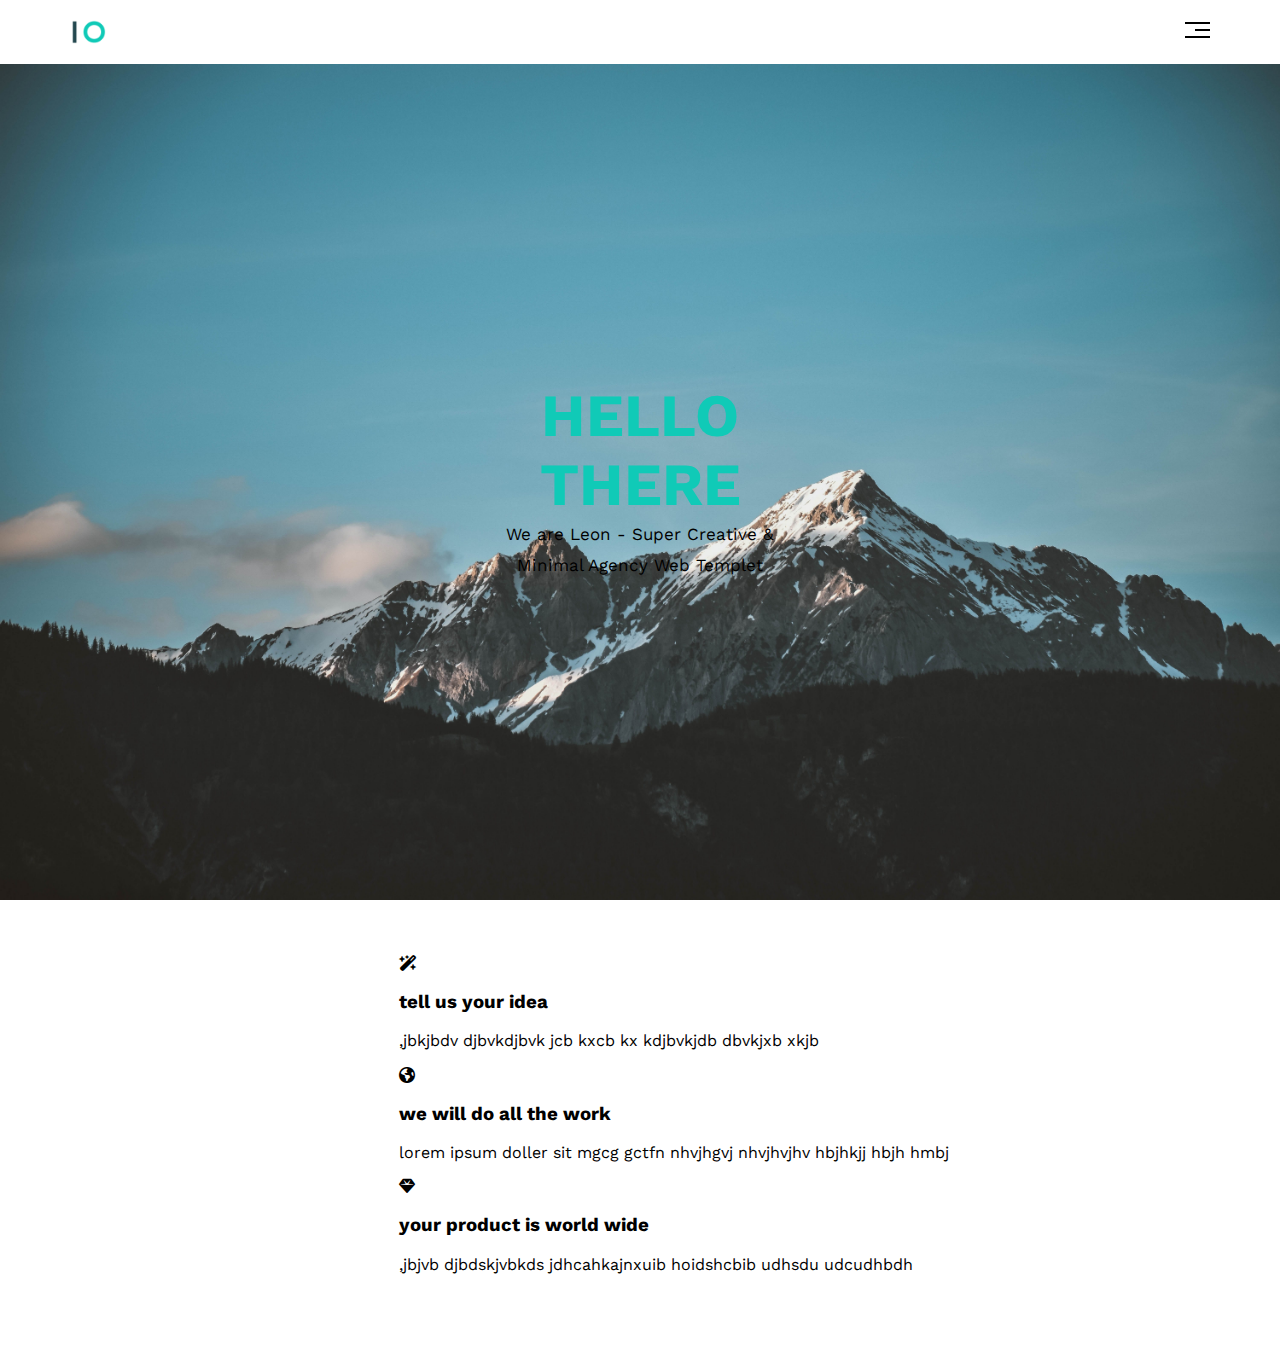
==== index.html @ e3c78efe "my first project" ====
<!DOCTYPE html>
<html lang="en">
<head>
    <meta charset="UTF-8">
    <mtea http-equiv="X-UA-Compatible"content="IE=edge" />
    <meta name="viewport"content="width=device-width,initial-scale=1.0"/>
    <link rel="stylesheet" href="CSS/leon.css" />
    <link rel="stylesheet" href="CSS/normilize.css" />
    <link rel="stylesheet" href="CSS/all.min.css" />
    <link rel="preconnect" href="https://fonts.googleapis.com"/>
    <link href="https://fonts.googleapis.com/css2?family=Work+Sans:ital,wght@0,400;0,500;1,800&display=swap" 
    rel="stylesheet">
   
    <title>maen</title>
</head>
<body>
    <div class="header">
    <div class="container">
    <img class="logo" src="imgaes/logo.png" alt=""/>
    <div class="links">
        <span class="icon">
            <span></span>
            <span></span>
            <span></span>
        </span>
         <ul>
            
            <li><a href="#services">Services</a></li>
            <li><a href="#portfolio">Port</a></li>
            <li><a href="#aAbout">About</a></li>
            <li><a href="#contact">contact</a></li>
        </ul>
    </div>    
    </div>   
    </div> 
       <div class="landing">
       <div class="intro-text">
        <h1>HELLO THERE</h1>
        <p>We are Leon - Super Creative & Minimal Agency Web Templet </p>
    </div>
       </div>
       <dive class="feature">
        <dive class="container">
            <dive class="feat">
                <i class="fa-solid fa-wand-magic-sparkles"></i>            
                <h3>tell us your idea</h3>
        <p>,jbkjbdv djbvkdjbvk jcb kxcb kx kdjbvkjdb dbvkjxb xkjb </p>
            </dive>
        <dive class="feat">
            <i class="fa-solid fa-earth-americas"></i>              
             <h3>we will do all the work</h3>
               <p>lorem ipsum doller sit mgcg gctfn nhvjhgvj nhvjhvjhv hbjhkjj hbjh hmbj</p>
        </dive>
            <dive class="feat">
                <i class="fa-solid fa-gem"></i>                
                <h3>your product is world wide</h3>
                <p>,jbjvb djbdskjvbkds jdhcahkajnxuib hoidshcbib udhsdu udcudhbdh </p>
            </dive>  
        </dive>
       </dive>
</body>
</html>
---- CSS/leon.css ----
*{
   -webkit-box-sizing: border-box;
   -moz-box-sizing: border-box;
   box-sizing: border-box;
  }
  body{
     font-family:"Work Sans",sans-serif;
  }  
  .container{
   padding-left:15px;
   padding-right: 15px;
   margin-left:auto ;
   margin-right: auto;
  }

@media(min-width:768px){
   .container{
      width: 750px;
   }
}
@media(min-width:992px){
   .container{
      width: 970px;
   }
}
@media(min-width:1200px){
   .container{
      width: 1170px;
   }
}
.header{
   padding :20px;
}
.header .container {
   display: flex;
   justify-content: space-between;
   align-items: center;
}
.header .logo {
   width: 60px;
}
.header .links {
   position: relative;
}
.header .links:hover .icon span:nth-child(2){
   width:100%;
}
.header .links .icon {
   width: 25px;
   display: flex;
   flex-wrap: wrap;
   justify-content: flex-end;
    
}
.header .links .icon span{   
   background-color: black;
   margin-bottom:5px;
   height: 2px;
}
.header .links .icon span:first-child{
width: 100%;
}
.header .links .icon span:nth-child(2){
   width: 60%;
   transition: 0.4s;
   }

.header .links .icon span:last-child{ 
 width: 100%;  
}
.header .links ul{
   list-style: none;
   padding:0;
   margin: 0;
   background-color:rgb(190, 196, 201) ;
   position: absolute;
   right: 0;
   min-width: 200px;
   top:30px;
   display:none;
   z-index: 1;
}
.header .links ul::before{
   content:"" ;
   border-width:10px;
   border-style:solid;
   border-color:transparent transparent gainsboro transparent ;
   position: absolute;
   right:1px;
   top:-20px;
}
.header .links:hover ul{

   display:block;
}
.header .links ul li a{
   padding: 15px;
   display:block;
   background-color:gainsboro;
   text-decoration: none;
   transition: 0.3s;
}
.header .links ul li a:hover{
   padding-left:25px ;
   border-bottom: 1px solid darkgrey;
}
.landing {
   background-image: url(../image/landin\ page.jpg);
   background-size: cover;
   height: calc(100vh - 64px);
   margin: 0;

}
.landing .intro-text {
position: absolute;
left: 50%;
top: 50%;
transform: translate(-50%,-50%);
text-align: center;
width: 320px;
max-width: 100%;
}

.landing .intro-text h1{
   margin: 0;
   font-weight: bold;
   font-size: 60px;
   color: #10cab7;
   
   
}
.landing .intro-text p{
margin: 0;
font-size:17px;
line-height: 1.8;
position: absolute;
}
.feature  {
position: absolute;
left: 30%;
bottom: -450px;
padding-top:60px ;
padding-bottom: 60px;
}
.feature .container{
   display: grid;
   grid-template-columns :repeat (3,1fr)  ;
}
---- CSS/normilize.css ----
/*! normalize.css v8.0.1 | MIT License | github.com/necolas/normalize.css */

/* Document
   ========================================================================== */

/**
 * 1. Correct the line height in all browsers.
 * 2. Prevent adjustments of font size after orientation changes in iOS.
 */

 html {
    line-height: 1.15; /* 1 */
    -webkit-text-size-adjust: 100%; /* 2 */
  }
  
  /* Sections
     ========================================================================== */
  
  /**
   * Remove the margin in all browsers.
   */
  
  body {
    margin: 0;
  }
  
  /**
   * Render the `main` element consistently in IE.
   */
  
  main {
    display: block;
  }
  
  /**
   * Correct the font size and margin on `h1` elements within `section` and
   * `article` contexts in Chrome, Firefox, and Safari.
   */
  
  h1 {
    font-size: 2em;
    margin: 0.67em 0;
  }
  
  /* Grouping content
     ========================================================================== */
  
  /**
   * 1. Add the correct box sizing in Firefox.
   * 2. Show the overflow in Edge and IE.
   */
  
  hr {
    box-sizing: content-box; /* 1 */
    height: 0; /* 1 */
    overflow: visible; /* 2 */
  }
  
  /**
   * 1. Correct the inheritance and scaling of font size in all browsers.
   * 2. Correct the odd `em` font sizing in all browsers.
   */
  
  pre {
    font-family: monospace, monospace; /* 1 */
    font-size: 1em; /* 2 */
  }
  
  /* Text-level semantics
     ========================================================================== */
  
  /**
   * Remove the gray background on active links in IE 10.
   */
  
  a {
    background-color: transparent;
  }
  
  /**
   * 1. Remove the bottom border in Chrome 57-
   * 2. Add the correct text decoration in Chrome, Edge, IE, Opera, and Safari.
   */
  
  abbr[title] {
    border-bottom: none; /* 1 */
    text-decoration: underline; /* 2 */
    text-decoration: underline dotted; /* 2 */
  }
  
  /**
   * Add the correct font weight in Chrome, Edge, and Safari.
   */
  
  b,
  strong {
    font-weight: bolder;
  }
  
  /**
   * 1. Correct the inheritance and scaling of font size in all browsers.
   * 2. Correct the odd `em` font sizing in all browsers.
   */
  
  code,
  kbd,
  samp {
    font-family: monospace, monospace; /* 1 */
    font-size: 1em; /* 2 */
  }
  
  /**
   * Add the correct font size in all browsers.
   */
  
  small {
    font-size: 80%;
  }
  
  /**
   * Prevent `sub` and `sup` elements from affecting the line height in
   * all browsers.
   */
  
  sub,
  sup {
    font-size: 75%;
    line-height: 0;
    position: relative;
    vertical-align: baseline;
  }
  
  sub {
    bottom: -0.25em;
  }
  
  sup {
    top: -0.5em;
  }
  
  /* Embedded content
     ========================================================================== */
  
  /**
   * Remove the border on images inside links in IE 10.
   */
  
  img {
    border-style: none;
  }
  
  /* Forms
     ========================================================================== */
  
  /**
   * 1. Change the font styles in all browsers.
   * 2. Remove the margin in Firefox and Safari.
   */
  
  button,
  input,
  optgroup,
  select,
  textarea {
    font-family: inherit; /* 1 */
    font-size: 100%; /* 1 */
    line-height: 1.15; /* 1 */
    margin: 0; /* 2 */
  }
  
  /**
   * Show the overflow in IE.
   * 1. Show the overflow in Edge.
   */
  
  button,
  input { /* 1 */
    overflow: visible;
  }
  
  /**
   * Remove the inheritance of text transform in Edge, Firefox, and IE.
   * 1. Remove the inheritance of text transform in Firefox.
   */
  
  button,
  select { /* 1 */
    text-transform: none;
  }
  
  /**
   * Correct the inability to style clickable types in iOS and Safari.
   */
  
  button,
  [type="button"],
  [type="reset"],
  [type="submit"] {
    -webkit-appearance: button;
  }
  
  /**
   * Remove the inner border and padding in Firefox.
   */
  
  button::-moz-focus-inner,
  [type="button"]::-moz-focus-inner,
  [type="reset"]::-moz-focus-inner,
  [type="submit"]::-moz-focus-inner {
    border-style: none;
    padding: 0;
  }
  
  /**
   * Restore the focus styles unset by the previous rule.
   */
  
  button:-moz-focusring,
  [type="button"]:-moz-focusring,
  [type="reset"]:-moz-focusring,
  [type="submit"]:-moz-focusring {
    outline: 1px dotted ButtonText;
  }
  
  /**
   * Correct the padding in Firefox.
   */
  
  fieldset {
    padding: 0.35em 0.75em 0.625em;
  }
  
  /**
   * 1. Correct the text wrapping in Edge and IE.
   * 2. Correct the color inheritance from `fieldset` elements in IE.
   * 3. Remove the padding so developers are not caught out when they zero out
   *    `fieldset` elements in all browsers.
   */
  
  legend {
    box-sizing: border-box; /* 1 */
    color: inherit; /* 2 */
    display: table; /* 1 */
    max-width: 100%; /* 1 */
    padding: 0; /* 3 */
    white-space: normal; /* 1 */
  }
  
  /**
   * Add the correct vertical alignment in Chrome, Firefox, and Opera.
   */
  
  progress {
    vertical-align: baseline;
  }
  
  /**
   * Remove the default vertical scrollbar in IE 10+.
   */
  
  textarea {
    overflow: auto;
  }
  
  /**
   * 1. Add the correct box sizing in IE 10.
   * 2. Remove the padding in IE 10.
   */
  
  [type="checkbox"],
  [type="radio"] {
    box-sizing: border-box; /* 1 */
    padding: 0; /* 2 */
  }
  
  /**
   * Correct the cursor style of increment and decrement buttons in Chrome.
   */
  
  [type="number"]::-webkit-inner-spin-button,
  [type="number"]::-webkit-outer-spin-button {
    height: auto;
  }
  
  /**
   * 1. Correct the odd appearance in Chrome and Safari.
   * 2. Correct the outline style in Safari.
   */
  
  [type="search"] {
    -webkit-appearance: textfield; /* 1 */
    outline-offset: -2px; /* 2 */
  }
  
  /**
   * Remove the inner padding in Chrome and Safari on macOS.
   */
  
  [type="search"]::-webkit-search-decoration {
    -webkit-appearance: none;
  }
  
  /**
   * 1. Correct the inability to style clickable types in iOS and Safari.
   * 2. Change font properties to `inherit` in Safari.
   */
  
  ::-webkit-file-upload-button {
    -webkit-appearance: button; /* 1 */
    font: inherit; /* 2 */
  }
  
  /* Interactive
     ========================================================================== */
  
  /*
   * Add the correct display in Edge, IE 10+, and Firefox.
   */
  
  details {
    display: block;
  }
  
  /*
   * Add the correct display in all browsers.
   */
  
  summary {
    display: list-item;
  }
  
  /* Misc
     ========================================================================== */
  
  /**
   * Add the correct display in IE 10+.
   */
  
  template {
    display: none;
  }
  
  /**
   * Add the correct display in IE 10.
   */
  
  [hidden] {
    display: none;
  }
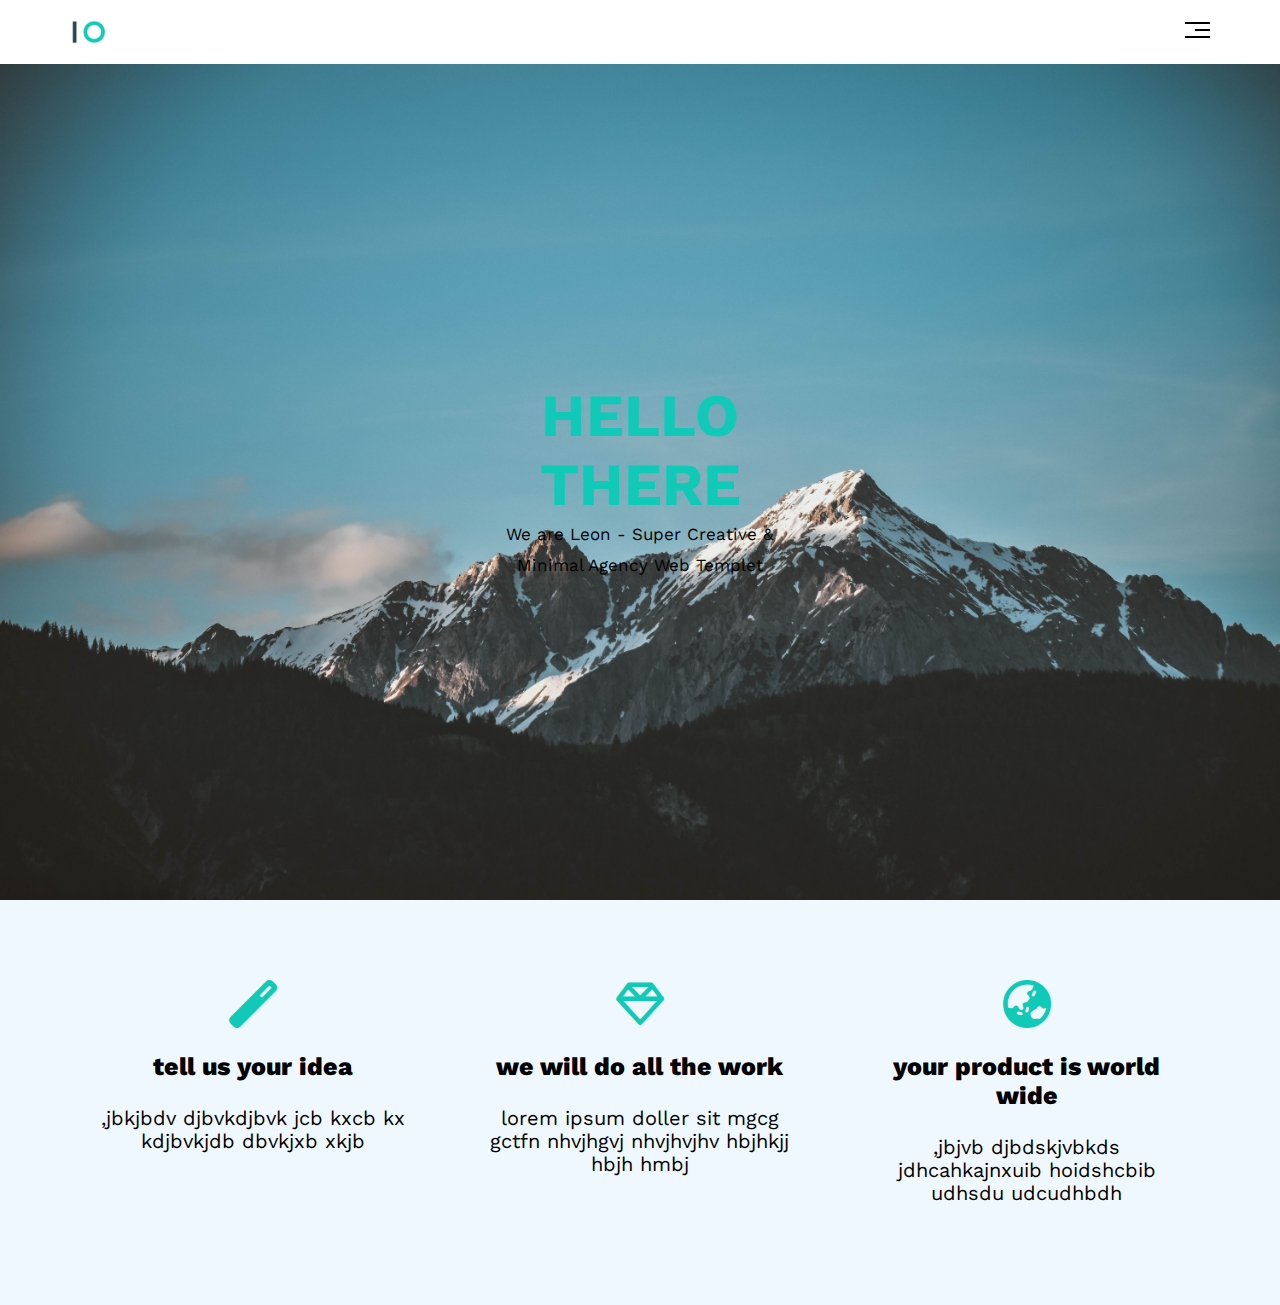
==== commit 09536d0e: "add feture" ====
--- a/index.html
+++ b/index.html
@@ -39,24 +39,24 @@
         <p>We are Leon - Super Creative & Minimal Agency Web Templet </p>
     </div>
        </div>
-       <dive class="feature">
-        <dive class="container">
-            <dive class="feat">
-                <i class="fa-solid fa-wand-magic-sparkles"></i>            
+       <div class="feature">
+        <div class="container">
+            <div class="feat">
+                <i class="fas fa-magic fa-3x"></i>            
                 <h3>tell us your idea</h3>
         <p>,jbkjbdv djbvkdjbvk jcb kxcb kx kdjbvkjdb dbvkjxb xkjb </p>
-            </dive>
-        <dive class="feat">
-            <i class="fa-solid fa-earth-americas"></i>              
+            </div>
+        <div class="feat">
+            <i class="far fa-gem fa-3x"></i>              
              <h3>we will do all the work</h3>
                <p>lorem ipsum doller sit mgcg gctfn nhvjhgvj nhvjhvjhv hbjhkjj hbjh hmbj</p>
-        </dive>
-            <dive class="feat">
-                <i class="fa-solid fa-gem"></i>                
+        </div>
+            <div class="feat">
+                <i class="fas fa-globe-asia fa-3x"></i>                
                 <h3>your product is world wide</h3>
                 <p>,jbjvb djbdskjvbkds jdhcahkajnxuib hoidshcbib udhsdu udcudhbdh </p>
-            </dive>  
-        </dive>
-       </dive>
+            </div>  
+        </div>
+       </div>
 </body>
 </html>--- a/CSS/leon.css
+++ b/CSS/leon.css
@@ -128,7 +128,6 @@
    font-size: 60px;
    color: #10cab7;
    
-   
 }
 .landing .intro-text p{
 margin: 0;
@@ -137,13 +136,34 @@
 position: absolute;
 }
 .feature  {
-position: absolute;
-left: 30%;
-bottom: -450px;
-padding-top:60px ;
-padding-bottom: 60px;
+background-color: aliceblue;
+padding-bottom:60px ;
+padding-top: 60px;
+
+
 }
 .feature .container{
    display: grid;
-   grid-template-columns :repeat (3,1fr)  ;
+   grid-template-columns : repeat(auto-fill , minmax(350px,1fr)) ;
+   grid-gap: 20px;
+   
+
+}
+
+.feature .feat {
+   padding: 20px;
+   text-align: center;
+}
+
+.feature .feat i {
+   color: #10cab7;
+
+}
+.feature .feat h3 {
+  font-weight: 800;
+  font-size: 25px;
+
+}
+.feature .feat p {
+   font-size: 20px;
 }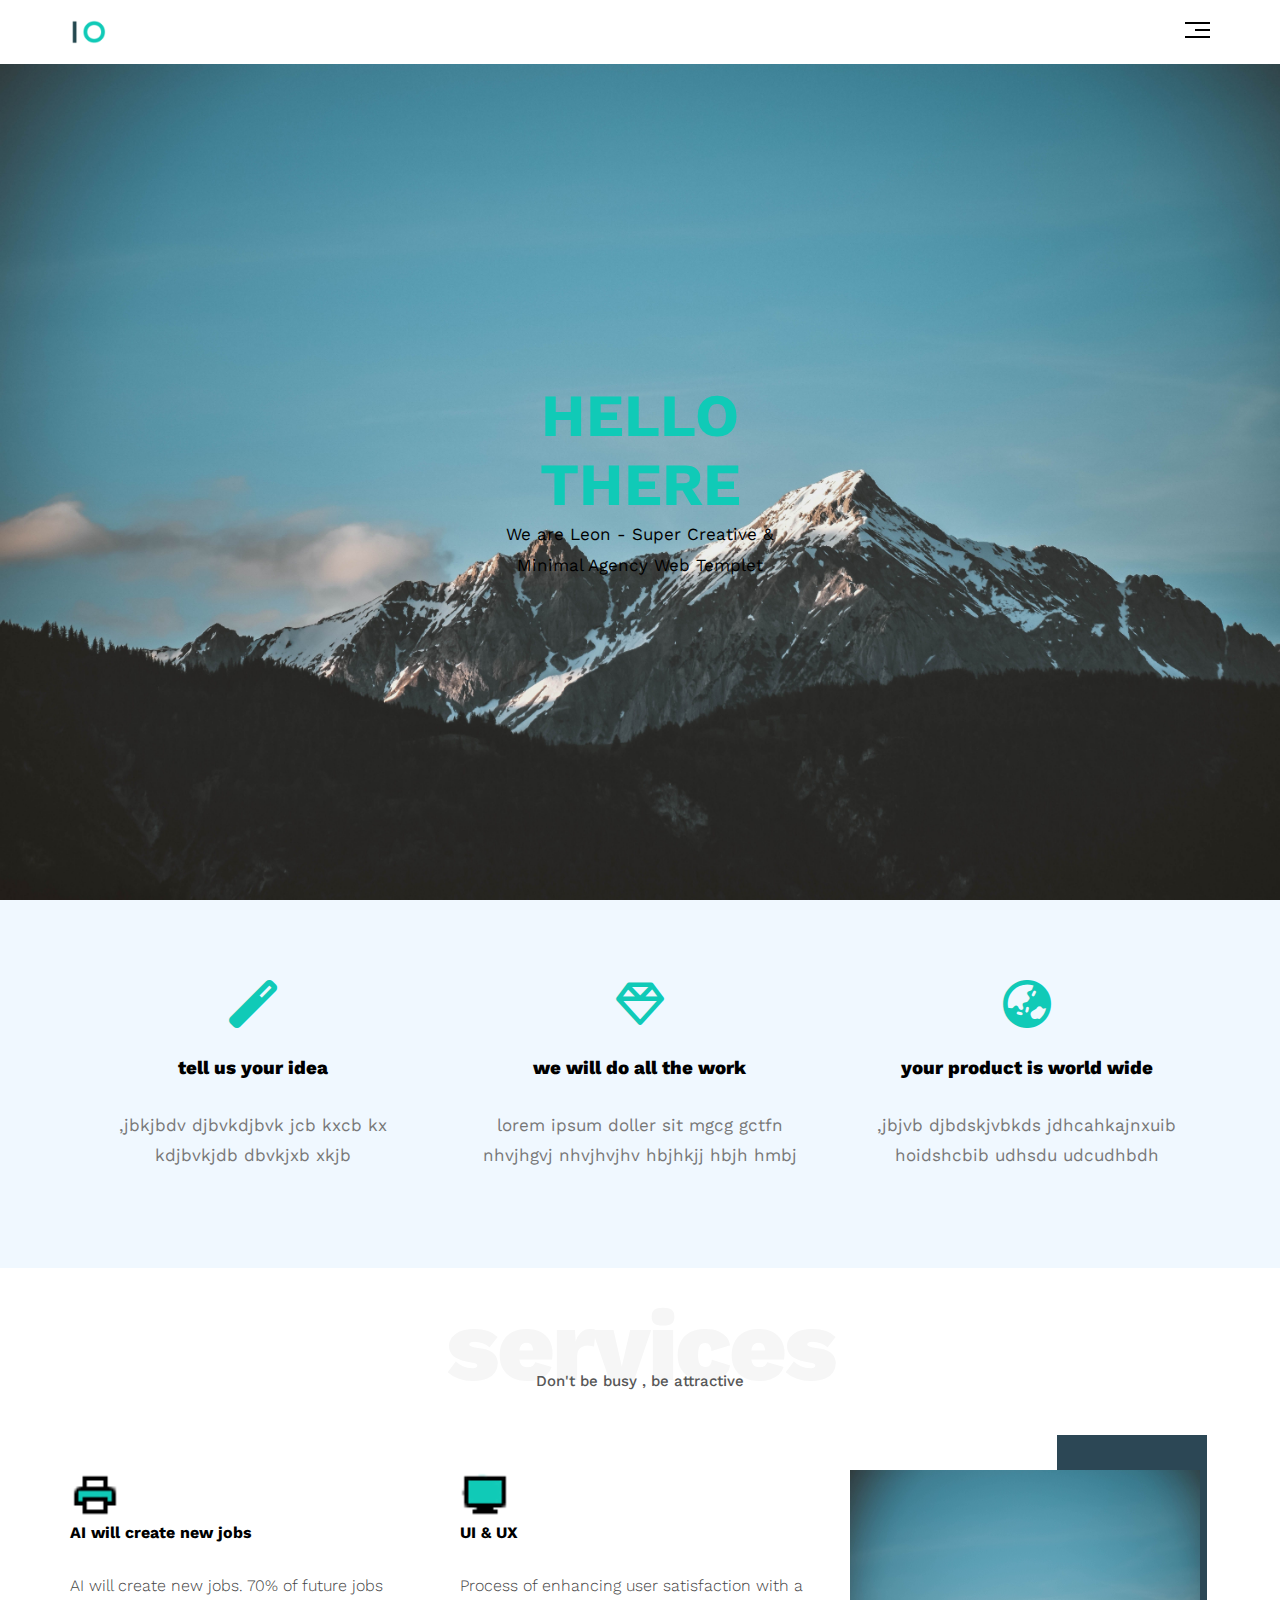
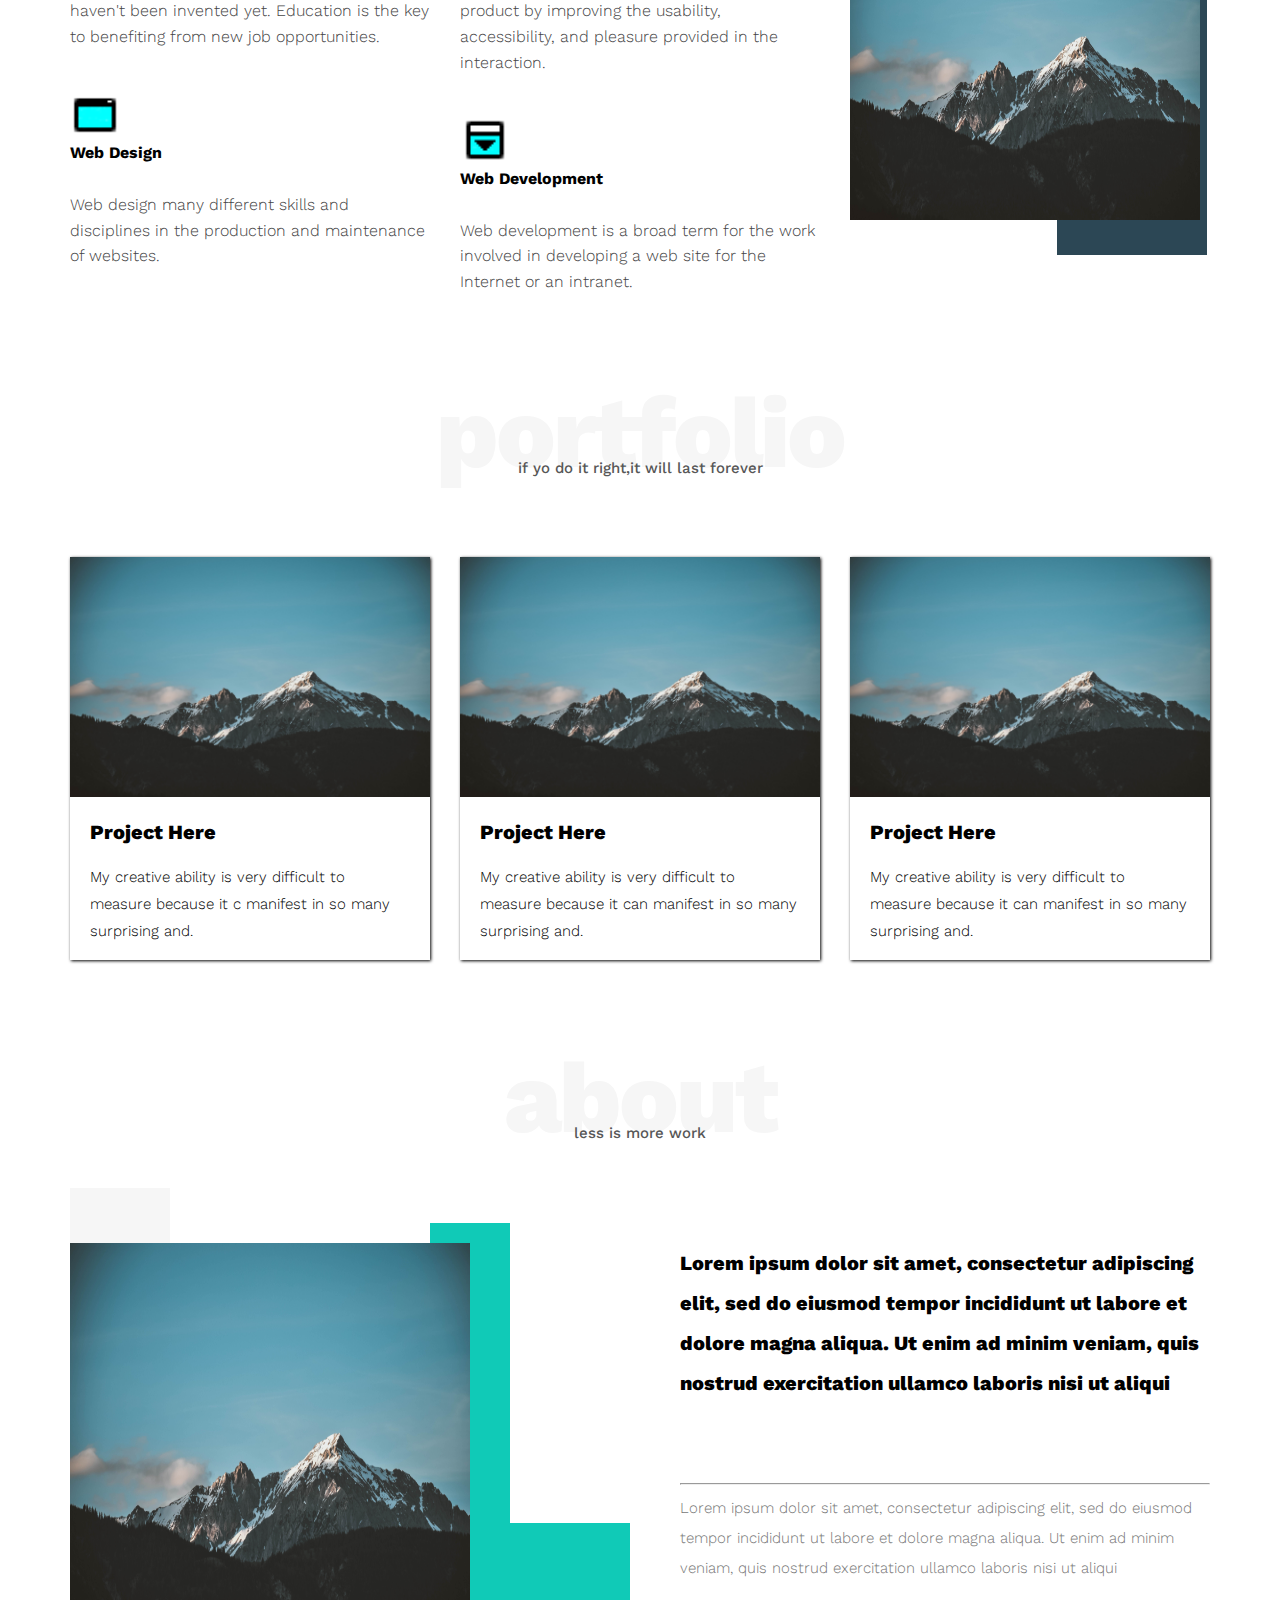
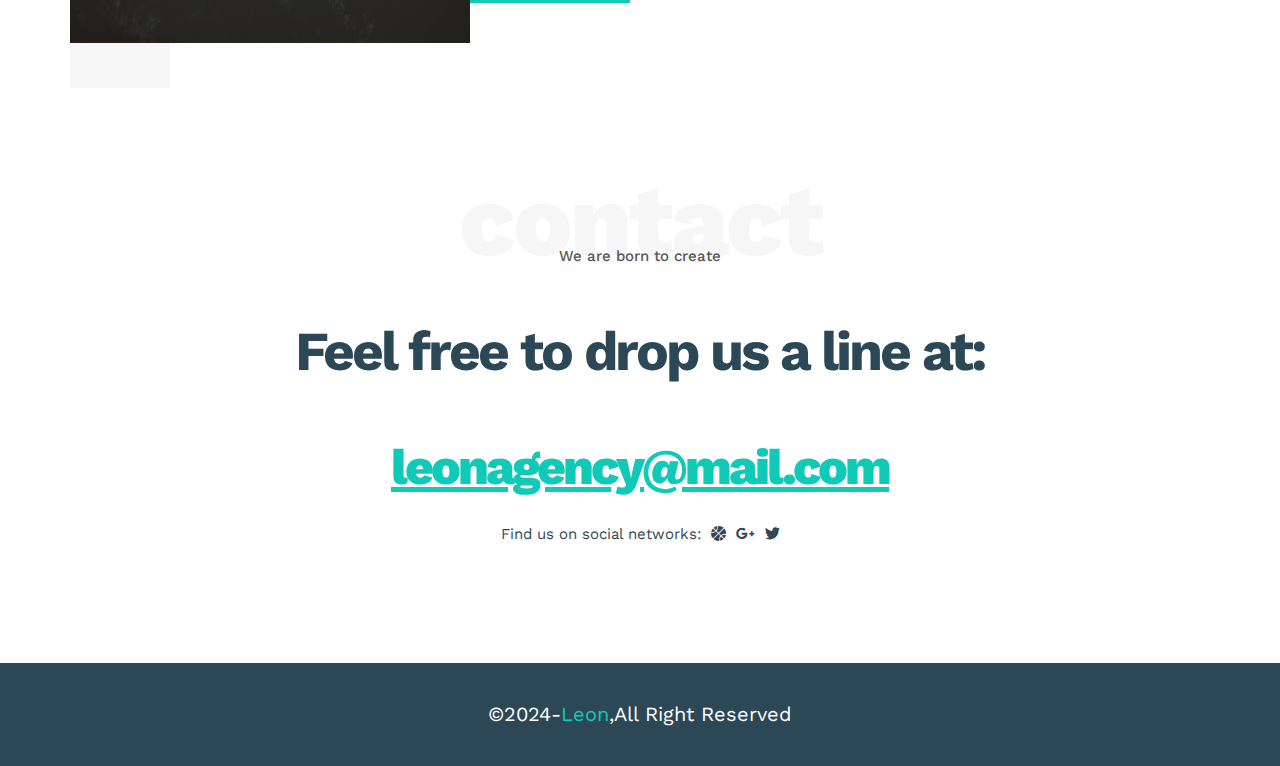
==== commit bc96f68c: "final project" ====
--- a/index.html
+++ b/index.html
@@ -10,6 +10,8 @@
     <link rel="preconnect" href="https://fonts.googleapis.com"/>
     <link href="https://fonts.googleapis.com/css2?family=Work+Sans:ital,wght@0,400;0,500;1,800&display=swap" 
     rel="stylesheet">
+    <link rel="stylesheet" href="https://fonts.googleapis.com/css2?family=Work+Sans:ital,wght@0,400;0,500;1,800&display=swap">
+
    
     <title>maen</title>
 </head>
@@ -58,5 +60,151 @@
             </div>  
         </div>
        </div>
+
+
+        <div class="services">
+            <div class ="container">
+                  <h2 class="spaical-heading">services</h2>
+                  <p>Don't be busy , be attractive</p>
+                <div class="spaical-content">
+                    <div class="col">
+                <div class="srv">
+                    <image class="logo" src="image/print.png"></image>
+                    <div class="text">
+                    <h4>  AI will create new jobs</h4>
+                    <p>AI will create new jobs.
+                        70% of future jobs haven't been invented yet.
+                        Education is the key to benefiting from new job opportunities.</p>
+                   </div>
+                </div>
+                <div class="srv">
+                    <image class="logo" src="image/web.png"></image>
+                    <div class="text">
+                    <h4>  Web Design</h4>
+                    <p>Web design many different skills and disciplines 
+                        in the production and maintenance of websites.</p>
+                  </div>
+                </div>
+              </div>
+                
+              <div class="col">
+                <div class="srv">
+                    <image class="logo" src="image/mintor.png"></image>
+                    <div class="text">
+                    <h4> UI & UX </h4>
+                    <p>Process of enhancing user satisfaction with a product by improving the usability, accessibility, and pleasure provided in the interaction.</p>
+                    </div>
+                </div>
+                <div class="srv">
+                    <image class="logo" src="image/top.png"></image>
+                    <div class="text">
+                    <h4> Web Development </h4>
+                    <p>Web development is a broad term for the work involved in developing a web site for the Internet or an intranet.</p>
+                    </div>
+                </div>
+                </div>
+                <div class="image">
+            <div class="col">
+                <img src="image/landin page.jpg" url=""></img>
+            </div>
+
+                  </div>
+               </div>
+            </div>
+        </div>
+    </div>
+    
+    <div class="portfolio">
+        <div class="container">
+            <div class="spaical-heading">portfolio</div>
+                <p>if yo do it right,it will last forever</p>
+            
+            <div class="spaical-content">
+
+                <div class="port">  
+                    <div class="imag">
+                    <img src="image/landin page.jpg" > 
+                    <div class="text">
+                    <h3>Project Here</h3>
+                    <p>My creative ability is very difficult to measure because it c manifest in so many surprising and.</p>
+                    </div>
+                </div>
+                  </div>
+                <div class="port">  
+                    <div class="imag">
+                    <img src="image/landin page.jpg" >
+                    <div class="text">
+                    <h3>Project Here</h3>
+                    <p>My creative ability is very difficult to measure because it can manifest in so many surprising and.</p>
+                    </div>
+                </div>
+                  </div>
+
+                <div class="port">  
+                  <div class="imag">
+                  <img src="image/landin page.jpg" >
+                  <div class="text">
+                  <h3>Project Here</h3>
+                  <p>My creative ability is very difficult to measure because it can manifest in so many surprising and.</p>
+                  </div>
+                </div>
+                </div>
+            </div>
+        </div>
+    </div>
+    <div class="about">
+       <div class="container">
+        <div class="spaical-heading">about</div>
+        <p>less is more work</p>
+          <div class="spaical-content">
+                <div class="abt">
+                   <div class="imag">
+                    <img src="image/landin page.jpg">
+                   </div>
+                </div>
+                <div class="abt">
+                <div class="text">
+                    <p1>Lorem ipsum dolor sit amet, consectetur adipiscing elit, 
+                        sed do eiusmod tempor incididunt ut labore et dolore 
+                        magna aliqua. Ut enim ad minim veniam, quis nostrud 
+                        exercitation ullamco laboris nisi ut aliqui</p1>
+                        <hr>
+                    <p2>Lorem ipsum dolor sit amet, consectetur adipiscing elit, 
+                        sed do eiusmod tempor incididunt ut labore et dolore 
+                        magna aliqua. Ut enim ad minim veniam, quis nostrud 
+                        exercitation ullamco laboris nisi ut aliqui</p2>
+                    </div>
+                </div>
+            </div>
+        </div>
+    </div>       
+
+    <div class="contact">
+        <div class="spaical-heading">contact</div>
+        <p>We are born to create</p>
+        <div class="container">
+            <div class="cont">
+        
+            <p class="lable">Feel free to drop us a line at:</p>
+            
+            <a href="mailto:leonagency@mail.com?supject=contact">leonagency@mail.com</a>
+            <div class="social">
+                Find us on social networks:
+        
+                 <i class="fa-solid fa-basketball"></i>
+                <i class="fa-brands fa-google-plus-g"></i>
+                <i class="fa-brands fa-twitter"></i>
+               </div>
+            </div>
+        </div>
+    </div>
+   <div class="footer">&copy;2024-<span>Leon</span>,All Right Reserved</div>
+
+
+
+
+
+
+
 </body>
 </html>--- a/CSS/leon.css
+++ b/CSS/leon.css
@@ -29,6 +29,32 @@
       width: 1170px;
    }
 }
+   .spaical-heading {
+      color: #f6f6f6;
+      font-size: 100px;
+      text-align: center;
+      font-weight: 800;
+      letter-spacing: -3px;
+      margin: 0;
+      
+   }
+   .spaical-heading + p{
+      color: #575757;
+      font-weight: 500;
+      text-align: center;
+      font-size: 15px;
+      margin: -30px 0 0;
+
+   }
+   @media (max-width:767px){
+      .spaical-heading{
+       font-size: 60px;
+      }
+      .spaical-heading + p{
+       font-size: 10px;
+       margin: -18px 0 0;
+      }
+   }
 .header{
    padding :20px;
 }
@@ -153,6 +179,7 @@
 .feature .feat {
    padding: 20px;
    text-align: center;
+   margin: 0;
 }
 
 .feature .feat i {
@@ -161,9 +188,249 @@
 }
 .feature .feat h3 {
   font-weight: 800;
-  font-size: 25px;
+  margin : 30px 0;
 
 }
 .feature .feat p {
-   font-size: 20px;
-}+   line-height: 1.8;
+   color: #777;
+   font-size: 17px;
+}
+.services {
+padding-top: 20px;   
+padding-bottom: 20px;
+}
+.services .container .spaical-content  {
+   display: grid;
+   grid-template-columns : repeat(auto-fill , minmax(350px,1fr)) ;
+   grid-gap:30px;
+   margin-top: 80px; 
+}
+.services .spaical-content .srv{
+margin-bottom: 40px;
+}
+.services .logo {
+   width: 50px;
+   height: 50px;
+} 
+
+   @media (max-width:767px){
+      .services .spaical-content .srv{
+         text-align: center;
+         flex-direction: column;
+      }
+   }
+      .services .srv .text {
+         flex: 1;
+      }
+      
+      .services .srv .text h4 {
+      margin: 0 0 30px;
+      
+      }
+      
+      .services .srv .text p{
+      color: #444;
+      font-weight: 300;
+      line-height: 1.6 ;
+      }
+      .services .spaical-content .image{
+         text-align: center;
+         position: relative;
+         z-index: 1;
+      }
+      .services .spaical-content .image::before{
+         content: "";
+         background-color: #2c4755;
+         width: 150px;
+         height: 420px;
+         position: absolute;
+         bottom: 80px;
+         right:3px;
+         z-index: -1;
+      }
+      .services .spaical-content .image img{
+         width: 350px;
+         height: 350px;
+         position: absolute;
+         left: 0;
+      }
+      @media (max-width:1199px){
+         .image{
+            display: none;
+         }
+
+      }
+      .portfolio{
+         padding-top:20px ;
+         padding-bottom:20px ;
+      }
+      .portfolio .container .spaical-content {
+         display: grid;
+         grid-template-columns : repeat(auto-fill , minmax(350px,1fr)) ;
+         grid-gap:30px;
+         margin-top: 80px;
+         justify-content: center;
+
+      }
+      .portfolio .container .spaical-content .port {
+      background-color: white;
+      }
+
+      .portfolio .imag img{
+        max-width: 100%;
+      }
+      .portfolio .port {
+         box-shadow: 1px 1px 3px black;
+         box-sizing: 0 0 10px;
+      }
+      .portfolio .text {
+         text-align: left;
+         padding-left: 20px;
+         padding-right: 20px;
+         margin: 0;
+      }
+      .portfolio .text h3{
+      font-size: 20px;
+      font-weight: 800;   
+      }
+      .portfolio .text p {
+         font-size: 15px;
+         font-weight: 300;
+         line-height: 1.8;   
+         }
+      .about{
+         padding-top: 60px;
+         padding-bottom: 60px
+      }
+      .about .container .spaical-content{
+         display: grid;
+         grid-template-columns : repeat(auto-fill , minmax(350px,1fr)) ;
+         grid-gap:80px;
+         margin-top: 100px;
+
+
+      }
+      @media(max-width:991px){
+         .about .container .spaical-content{
+            flex-direction: row;
+            text-align: center;
+         }
+      }
+      .about .container .spaical-content .imag {
+         text-align: left;
+         position: relative;
+      }
+      @media(max-width:991px){
+         .about .container .spaical-content .imag img{
+            margin-left: 50px;
+         }
+      }
+      .about .container .spaical-content .imag img{
+         width: 400px;
+         height: 400px;
+         display: flex;
+         position: relative;
+      }
+
+      .about .container .spaical-content .text p1{
+         font-size: 20px;
+         font-weight: 800;
+         text-align: left;
+         line-height: 2.0;
+
+      }
+      .about .container .spaical-content .text hr{
+         margin-top: 80px;
+         color: #10cab7;
+         
+      }
+
+      .about .container .spaical-content .text p2{
+         font-size: 15px;
+         font-weight: 300;
+         line-height: 2.0;
+         text-align: left;
+         color: #777;
+         
+      }
+      
+      .about .container .spaical-content .imag::before{
+         content: "";
+         background-color:#f6f6f6;
+         position: absolute;
+         width: 100px;
+         height: 500px;
+         left:0px;
+         bottom: -45px;
+         z-index: -1;
+      }
+      .about .container .spaical-content .imag::after{
+         content: "";
+         position: absolute;
+         width: 120px;
+         height: 300px;
+         border-left:80px solid #10cab7;
+         border-bottom:80px solid #10cab7;
+         right: -30px;
+         bottom: 40px;
+         z-index: -1;
+      }
+      @media(max-width:991px){
+         .about .container .spaical-content .imag::before{
+            display: none;
+         }
+         .about .container .spaical-content .imag::after{
+            display: none;
+         }
+
+      }
+      .contact{
+         padding-top: 60px;
+         padding-bottom: 120px;
+         text-align: center;
+      }
+      .contact .container .cont .lable {
+      font-size: 55px;
+      font-weight:bolder;
+      color: #2c4755;
+      letter-spacing: -3px;
+      }
+      .contact .container .cont a {
+      font-size: 50px;
+      font-weight: 800;
+      color: #10cab7;
+      letter-spacing: -3px;
+
+      }
+      .contact .container .cont .social {
+         font-size: 15px;     
+         color: #334752;
+         margin-top: 30px;
+         display: flex;
+         justify-content: center;
+
+      }
+      @media(max-width:720px){
+         .contact .container .cont .lable,.contact .container .cont a{
+            font-size: 30px;
+         }
+      }
+      .contact .container .cont .social i {
+         margin-left:10px ;
+
+      }
+
+
+      .footer{
+         padding: 40px;
+         background-color: #2c4755;
+         text-align: center;
+
+         font-size: 20px;         
+         color: white;
+      }
+      .footer span{
+         color: #10cab7;
+      }
+   